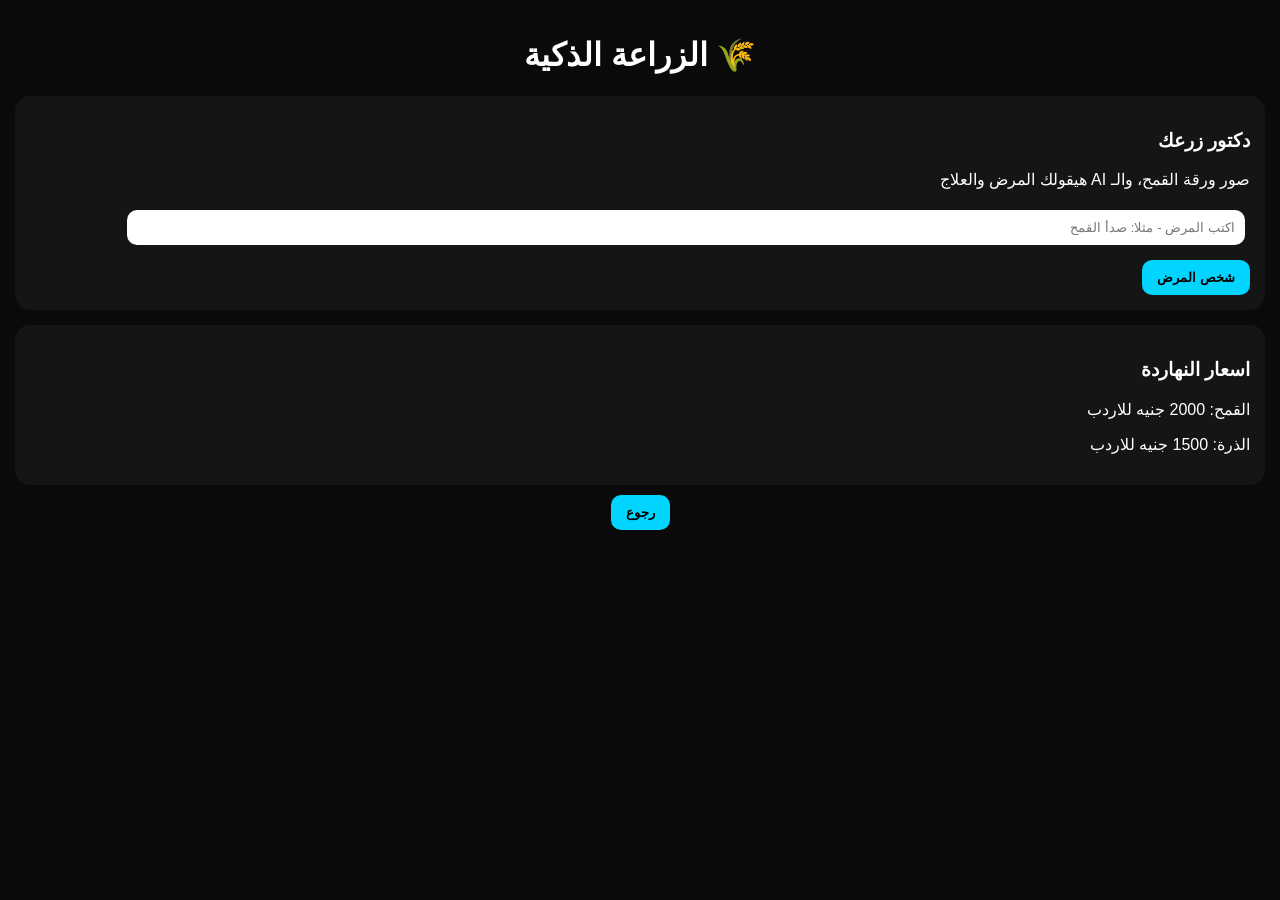
==== agri.html @ 6b5042f1 "Create agri.html" ====
<!DOCTYPE html>
<html lang="ar" dir="rtl">
<head><meta charset="UTF-8"><meta name="viewport" content="width=device-width, initial-scale=1.0"><title>الزراعة</title><link rel="manifest" href="manifest.json"><link rel="stylesheet" href="style.css"></head>
<body>
<h1>🌾 الزراعة الذكية</h1>
<div class="box">
<h3>دكتور زرعك</h3>
<p>صور ورقة القمح، والـ AI هيقولك المرض والعلاج</p>
<input placeholder="اكتب المرض - مثلا: صدأ القمح">
<button onclick="alert('العلاج: رش مبيد فطري، واسقي على فترات')">شخص المرض</button>
</div>
<div class="box">
<h3>اسعار النهاردة</h3>
<p>القمح: 2000 جنيه للاردب</p>
<p>الذرة: 1500 جنيه للاردب</p>
</div>
<a href="index.html"><button>رجوع</button></a>
<script src="app.js"></script>
</body>
</html>
---- style.css ----
body{background:#0A0A0A;color:white;font-family:Cairo, sans-serif;text-align:center;margin:0;padding:15px}
a{text-decoration:none;color:white}
.header h1{font-size:32px;margin-bottom:5px}
.header span{color:#00D4FF}
.guard-card{background:#1A0000;border:2px solid #FF0000;padding:20px;border-radius:20px;margin:15px 0}
.sos-btn{background:#FF0000;color:white;border:none;padding:15px 40px;font-size:22px;border-radius:50px;font-weight:bold;cursor:pointer}
.grid{display:grid;grid-template-columns:1fr 1fr;gap:12px;margin-top:15px}
.card{background:#151515;padding:20px;border-radius:15px;border:1px solid #222}
.box{background:#151515;padding:15px;border-radius:15px;margin-top:15px;text-align:right}
input,select{width:90%;padding:10px;border-radius:10px;border:none;margin:5px;font-family:inherit}
button{padding:10px 15px;background:#00D4FF;border:none;border-radius:10px;margin-top:10px;font-weight:bold;cursor:pointer}
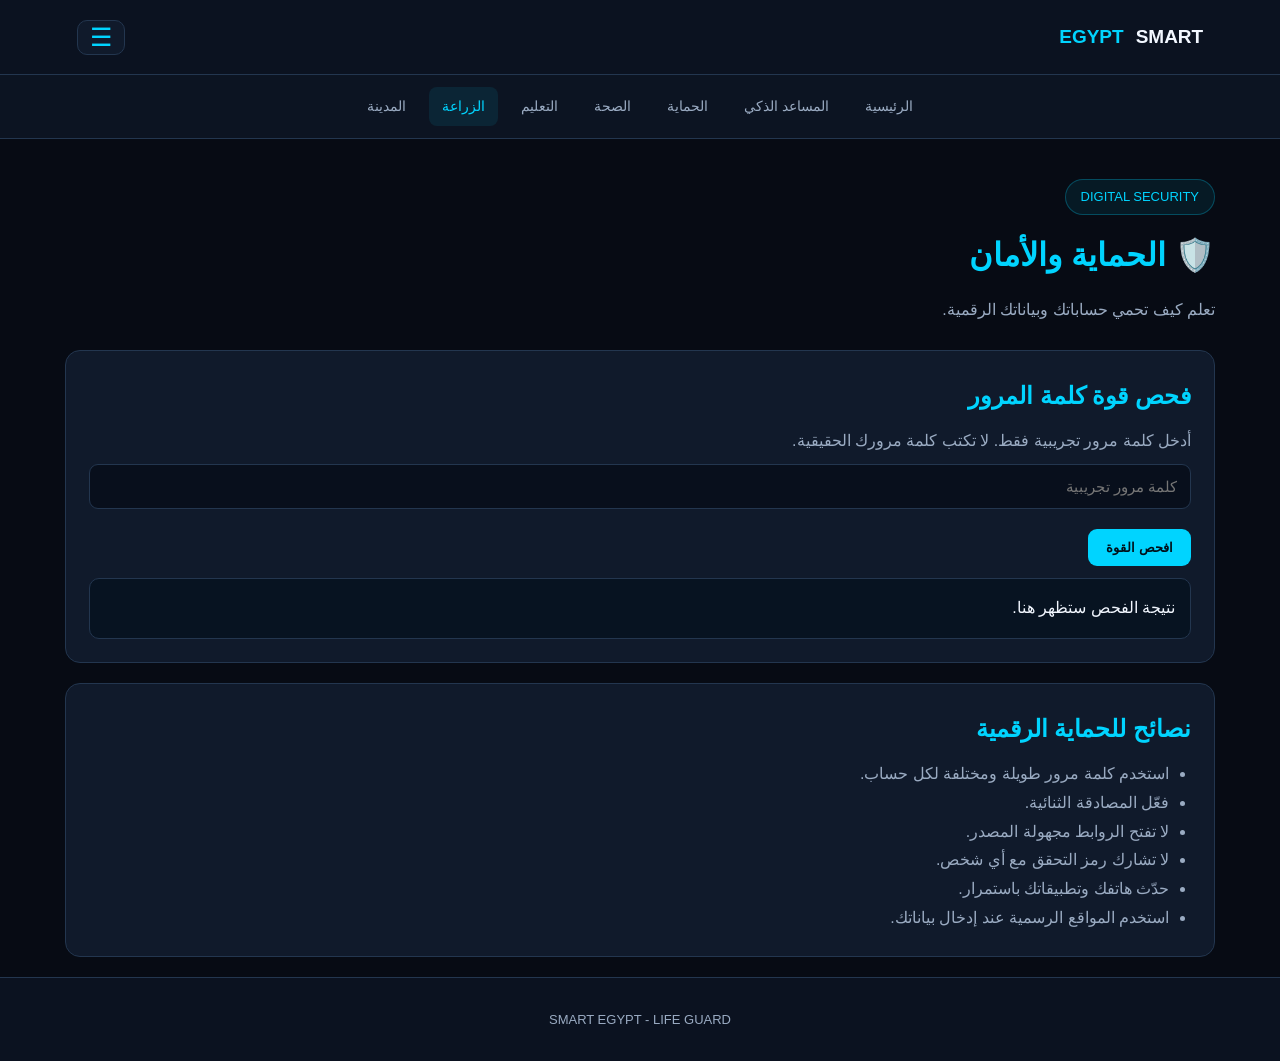
==== commit 3bbc5937: "Update agri.html" ====
--- a/agri.html
+++ b/agri.html
@@ -1,20 +1,41 @@
+
 <!DOCTYPE html>
 <html lang="ar" dir="rtl">
-<head><meta charset="UTF-8"><meta name="viewport" content="width=device-width, initial-scale=1.0"><title>الزراعة</title><link rel="manifest" href="manifest.json"><link rel="stylesheet" href="style.css"></head>
+<head>
+<meta charset="UTF-8">
+<meta name="viewport" content="width=device-width,initial-scale=1">
+<meta name="theme-color" content="#00d4ff">
+<title>الحماية والأمان - SMART EGYPT</title>
+<link rel="stylesheet" href="style.css">
+<link rel="manifest" href="manifest.json">
+</head>
 <body>
-<h1>🌾 الزراعة الذكية</h1>
-<div class="box">
-<h3>دكتور زرعك</h3>
-<p>صور ورقة القمح، والـ AI هيقولك المرض والعلاج</p>
-<input placeholder="اكتب المرض - مثلا: صدأ القمح">
-<button onclick="alert('العلاج: رش مبيد فطري، واسقي على فترات')">شخص المرض</button>
-</div>
-<div class="box">
-<h3>اسعار النهاردة</h3>
-<p>القمح: 2000 جنيه للاردب</p>
-<p>الذرة: 1500 جنيه للاردب</p>
-</div>
-<a href="index.html"><button>رجوع</button></a>
+<header class="topbar"><a class="brand" href="index.html">SMART <b>EGYPT</b></a><button class="menu-btn" onclick="toggleMenu()">☰</button></header>
+<nav class="nav-links" id="navLinks">
+<a href="index.html">الرئيسية</a><a href="ai.html">المساعد الذكي</a><a href="guard.html">الحماية</a><a href="health.html">الصحة</a><a href="edu.html">التعليم</a><a href="agri.html">الزراعة</a><a href="city.html">المدينة</a>
+</nav>
+<main class="container">
+<section class="page-header"><span class="tag">DIGITAL SECURITY</span><h1>🛡️ الحماية والأمان</h1><p>تعلم كيف تحمي حساباتك وبياناتك الرقمية.</p></section>
+<section class="content-panel">
+<h2>فحص قوة كلمة المرور</h2>
+<p>أدخل كلمة مرور تجريبية فقط. لا تكتب كلمة مرورك الحقيقية.</p>
+<input class="field" id="passwordCheck" type="text" placeholder="كلمة مرور تجريبية">
+<button class="action-btn" onclick="checkPassword()">افحص القوة</button>
+<div class="result" id="passwordResult">نتيجة الفحص ستظهر هنا.</div>
+</section>
+<section class="content-panel">
+<h2>نصائح للحماية الرقمية</h2>
+<ul>
+<li>استخدم كلمة مرور طويلة ومختلفة لكل حساب.</li>
+<li>فعّل المصادقة الثنائية.</li>
+<li>لا تفتح الروابط مجهولة المصدر.</li>
+<li>لا تشارك رمز التحقق مع أي شخص.</li>
+<li>حدّث هاتفك وتطبيقاتك باستمرار.</li>
+<li>استخدم المواقع الرسمية عند إدخال بياناتك.</li>
+</ul>
+</section>
+</main>
+<footer>SMART EGYPT - LIFE GUARD</footer>
 <script src="app.js"></script>
 </body>
-</html>+</html>
--- a/style.css
+++ b/style.css
@@ -1,11 +1,284 @@
-body{background:#0A0A0A;color:white;font-family:Cairo, sans-serif;text-align:center;margin:0;padding:15px}
-a{text-decoration:none;color:white}
-.header h1{font-size:32px;margin-bottom:5px}
-.header span{color:#00D4FF}
-.guard-card{background:#1A0000;border:2px solid #FF0000;padding:20px;border-radius:20px;margin:15px 0}
-.sos-btn{background:#FF0000;color:white;border:none;padding:15px 40px;font-size:22px;border-radius:50px;font-weight:bold;cursor:pointer}
-.grid{display:grid;grid-template-columns:1fr 1fr;gap:12px;margin-top:15px}
-.card{background:#151515;padding:20px;border-radius:15px;border:1px solid #222}
-.box{background:#151515;padding:15px;border-radius:15px;margin-top:15px;text-align:right}
-input,select{width:90%;padding:10px;border-radius:10px;border:none;margin:5px;font-family:inherit}
-button{padding:10px 15px;background:#00D4FF;border:none;border-radius:10px;margin-top:10px;font-weight:bold;cursor:pointer}+
+* {
+  margin: 0;
+  padding: 0;
+  box-sizing: border-box;
+}
+:root {
+  --bg: #070b14;
+  --panel: #101a2b;
+  --panel2: #142238;
+  --blue: #00d4ff;
+  --text: #f2f7ff;
+  --muted: #9aabc2;
+  --border: #23364f;
+}
+html { scroll-behavior: smooth; }
+body {
+  background: var(--bg);
+  color: var(--text);
+  font-family: Arial, sans-serif;
+  line-height: 1.8;
+}
+a { color: inherit; text-decoration: none; }
+button { font-family: inherit; cursor: pointer; }
+.topbar {
+  height: 75px;
+  padding: 0 6%;
+  display: flex;
+  align-items: center;
+  justify-content: space-between;
+  background: #0b1220;
+  border-bottom: 1px solid var(--border);
+}
+.brand {
+  display: flex;
+  align-items: center;
+  gap: 12px;
+  font-size: 19px;
+  font-weight: bold;
+}
+.brand b { color: var(--blue); }
+.brand small {
+  display: block;
+  color: var(--muted);
+  font-size: 10px;
+  letter-spacing: 3px;
+}
+.brand-icon {
+  width: 43px;
+  height: 43px;
+  display: grid;
+  place-items: center;
+  border: 2px solid var(--blue);
+  border-radius: 13px;
+  color: var(--blue);
+  font-size: 25px;
+  box-shadow: 0 0 15px #00d4ff44;
+}
+.menu-btn {
+  background: var(--panel);
+  border: 1px solid var(--border);
+  color: var(--blue);
+  font-size: 25px;
+  border-radius: 10px;
+  padding: 2px 12px;
+}
+.nav-links {
+  background: #0c1422;
+  display: flex;
+  justify-content: center;
+  flex-wrap: wrap;
+  gap: 10px;
+  padding: 12px;
+  border-bottom: 1px solid var(--border);
+}
+.nav-links a {
+  padding: 7px 13px;
+  color: var(--muted);
+  border-radius: 8px;
+  font-size: 14px;
+}
+.nav-links a:hover, .nav-links a.active {
+  background: #00d4ff16;
+  color: var(--blue);
+}
+.container {
+  width: 90%;
+  max-width: 1150px;
+  margin: auto;
+}
+.hero {
+  min-height: 430px;
+  display: flex;
+  align-items: center;
+  justify-content: space-between;
+  gap: 25px;
+  padding: 55px 0;
+}
+.hero-content { max-width: 600px; }
+.tag {
+  display: inline-block;
+  color: var(--blue);
+  background: #00d4ff13;
+  border: 1px solid #00d4ff44;
+  border-radius: 30px;
+  padding: 5px 15px;
+  font-size: 13px;
+}
+.hero h1 {
+  font-size: clamp(32px, 6vw, 55px);
+  line-height: 1.35;
+  margin: 18px 0;
+}
+.hero h1 span { color: var(--blue); }
+.hero p, .section-heading p {
+  color: var(--muted);
+  margin-bottom: 22px;
+}
+.main-btn {
+  display: inline-block;
+  padding: 11px 22px;
+  background: var(--blue);
+  color: #00101a;
+  border-radius: 9px;
+  font-weight: bold;
+}
+.hero-art {
+  width: 270px;
+  height: 270px;
+  flex-shrink: 0;
+  border: 2px solid #00d4ff66;
+  border-radius: 50%;
+  display: grid;
+  place-items: center;
+  position: relative;
+  box-shadow: 0 0 50px #00d4ff1c, inset 0 0 50px #00d4ff16;
+}
+.big-logo {
+  font-size: 145px;
+  font-weight: bold;
+  color: var(--blue);
+  text-shadow: 0 0 30px #00d4ff88;
+}
+.orbit {
+  position: absolute;
+  top: 10px;
+  right: 35px;
+  color: var(--blue);
+  font-size: 30px;
+}
+.orbit-two { top: auto; bottom: 20px; right: auto; left: 25px; }
+.stats {
+  display: grid;
+  grid-template-columns: repeat(3,1fr);
+  gap: 15px;
+  margin: 15px 0 70px;
+}
+.stat {
+  background: var(--panel);
+  border: 1px solid var(--border);
+  border-radius: 13px;
+  padding: 18px;
+  text-align: center;
+}
+.stat strong {
+  display: block;
+  font-size: 25px;
+  color: var(--blue);
+}
+.stat span { color: var(--muted); font-size: 13px; }
+.section-heading { text-align: center; margin-bottom: 28px; }
+.section-heading h2 { font-size: 30px; margin: 10px 0 5px; }
+.service-grid {
+  display: grid;
+  grid-template-columns: repeat(3,1fr);
+  gap: 17px;
+}
+.service-card {
+  display: block;
+  background: var(--panel);
+  border: 1px solid var(--border);
+  border-radius: 15px;
+  padding: 22px;
+  transition: .2s;
+}
+.service-card:hover {
+  transform: translateY(-5px);
+  border-color: var(--blue);
+  box-shadow: 0 8px 25px #00d4ff13;
+}
+.service-icon { font-size: 34px; }
+.service-card h3 { margin: 8px 0; }
+.service-card p { color: var(--muted); font-size: 14px; min-height: 50px; }
+.card-link { color: var(--blue); display: block; margin-top: 12px; }
+.info-panel {
+  margin: 65px 0;
+  padding: 35px;
+  text-align: center;
+  background: linear-gradient(130deg,#10213b,#0b1728);
+  border: 1px solid var(--border);
+  border-radius: 17px;
+}
+.info-panel h2 { color: var(--blue); margin: 8px; }
+.info-panel p { color: var(--muted); }
+footer {
+  padding: 30px 10px;
+  text-align: center;
+  background: #0b1220;
+  border-top: 1px solid var(--border);
+  color: var(--muted);
+  font-size: 13px;
+}
+.footer-brand { justify-content: center; color: var(--text); margin-bottom: 8px; }
+.page-header { padding: 40px 0 25px; }
+.page-header h1 { font-size: 32px; color: var(--blue); margin: 12px 0; }
+.page-header p { color: var(--muted); }
+.content-panel {
+  background: var(--panel);
+  border: 1px solid var(--border);
+  border-radius: 15px;
+  padding: 23px;
+  margin-bottom: 20px;
+}
+.content-panel h2 { color: var(--blue); margin-bottom: 10px; }
+.content-panel p, .content-panel li { color: var(--muted); }
+.content-panel ul { padding-right: 22px; }
+.action-btn {
+  border: 0;
+  border-radius: 9px;
+  padding: 11px 18px;
+  background: var(--blue);
+  color: #00101a;
+  font-weight: bold;
+  margin-top: 12px;
+}
+.field {
+  width: 100%;
+  padding: 13px;
+  background: #080f1c;
+  border: 1px solid var(--border);
+  color: white;
+  border-radius: 9px;
+  margin: 8px 0;
+  font-size: 15px;
+}
+.result {
+  background: #071321;
+  border: 1px solid var(--border);
+  border-radius: 10px;
+  padding: 15px;
+  margin-top: 12px;
+  color: var(--text);
+  white-space: pre-wrap;
+  overflow-wrap: anywhere;
+}
+.chat-box {
+  min-height: 180px;
+  max-height: 350px;
+  overflow-y: auto;
+  background: #080f1c;
+  border: 1px solid var(--border);
+  padding: 15px;
+  border-radius: 10px;
+  margin-bottom: 12px;
+}
+.chat-msg { padding: 10px; margin: 8px 0; border-radius: 9px; }
+.bot { background: #10243b; }
+.user { background: #073344; }
+@media(max-width:750px) {
+  .hero { flex-direction: column-reverse; text-align: center; }
+  .hero-art { width: 190px; height: 190px; }
+  .big-logo { font-size: 100px; }
+  .service-grid { grid-template-columns: repeat(2,1fr); }
+  .stats { gap: 7px; }
+  .stat { padding: 12px 5px; }
+  .stat strong { font-size: 20px; }
+}
+@media(max-width:430px) {
+  .service-grid { grid-template-columns: 1fr; }
+  .nav-links { display: none; flex-direction: column; }
+  .nav-links.show { display: flex; }
+  .hero { padding: 35px 0; }
+  .info-panel { padding: 22px; }
+}
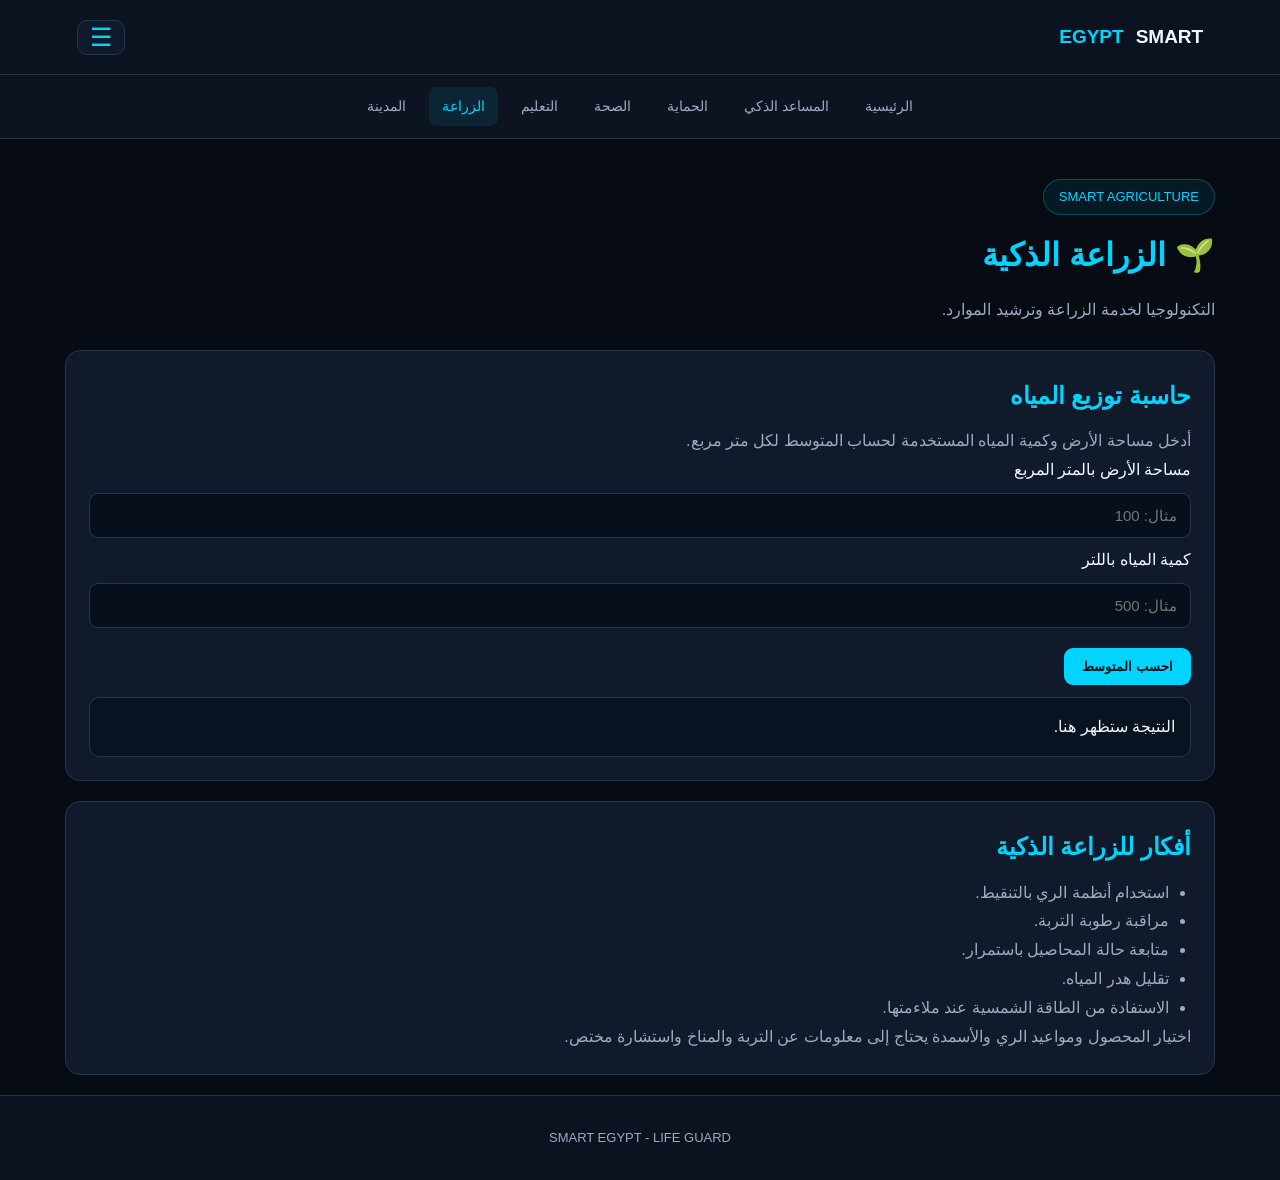
==== commit 8a1725cf: "Update agri.html" ====
--- a/agri.html
+++ b/agri.html
@@ -5,7 +5,7 @@
 <meta charset="UTF-8">
 <meta name="viewport" content="width=device-width,initial-scale=1">
 <meta name="theme-color" content="#00d4ff">
-<title>الحماية والأمان - SMART EGYPT</title>
+<title>الزراعة الذكية - SMART EGYPT</title>
 <link rel="stylesheet" href="style.css">
 <link rel="manifest" href="manifest.json">
 </head>
@@ -15,24 +15,27 @@
 <a href="index.html">الرئيسية</a><a href="ai.html">المساعد الذكي</a><a href="guard.html">الحماية</a><a href="health.html">الصحة</a><a href="edu.html">التعليم</a><a href="agri.html">الزراعة</a><a href="city.html">المدينة</a>
 </nav>
 <main class="container">
-<section class="page-header"><span class="tag">DIGITAL SECURITY</span><h1>🛡️ الحماية والأمان</h1><p>تعلم كيف تحمي حساباتك وبياناتك الرقمية.</p></section>
+<section class="page-header"><span class="tag">SMART AGRICULTURE</span><h1>🌱 الزراعة الذكية</h1><p>التكنولوجيا لخدمة الزراعة وترشيد الموارد.</p></section>
 <section class="content-panel">
-<h2>فحص قوة كلمة المرور</h2>
-<p>أدخل كلمة مرور تجريبية فقط. لا تكتب كلمة مرورك الحقيقية.</p>
-<input class="field" id="passwordCheck" type="text" placeholder="كلمة مرور تجريبية">
-<button class="action-btn" onclick="checkPassword()">افحص القوة</button>
-<div class="result" id="passwordResult">نتيجة الفحص ستظهر هنا.</div>
+<h2>حاسبة توزيع المياه</h2>
+<p>أدخل مساحة الأرض وكمية المياه المستخدمة لحساب المتوسط لكل متر مربع.</p>
+<label for="area">مساحة الأرض بالمتر المربع</label>
+<input class="field" id="area" type="number" min="0.01" step="any" placeholder="مثال: 100">
+<label for="waterAmount">كمية المياه باللتر</label>
+<input class="field" id="waterAmount" type="number" min="0" step="any" placeholder="مثال: 500">
+<button class="action-btn" onclick="calculateWater()">احسب المتوسط</button>
+<div class="result" id="waterResult">النتيجة ستظهر هنا.</div>
 </section>
 <section class="content-panel">
-<h2>نصائح للحماية الرقمية</h2>
+<h2>أفكار للزراعة الذكية</h2>
 <ul>
-<li>استخدم كلمة مرور طويلة ومختلفة لكل حساب.</li>
-<li>فعّل المصادقة الثنائية.</li>
-<li>لا تفتح الروابط مجهولة المصدر.</li>
-<li>لا تشارك رمز التحقق مع أي شخص.</li>
-<li>حدّث هاتفك وتطبيقاتك باستمرار.</li>
-<li>استخدم المواقع الرسمية عند إدخال بياناتك.</li>
+<li>استخدام أنظمة الري بالتنقيط.</li>
+<li>مراقبة رطوبة التربة.</li>
+<li>متابعة حالة المحاصيل باستمرار.</li>
+<li>تقليل هدر المياه.</li>
+<li>الاستفادة من الطاقة الشمسية عند ملاءمتها.</li>
 </ul>
+<p>اختيار المحصول ومواعيد الري والأسمدة يحتاج إلى معلومات عن التربة والمناخ واستشارة مختص.</p>
 </section>
 </main>
 <footer>SMART EGYPT - LIFE GUARD</footer>
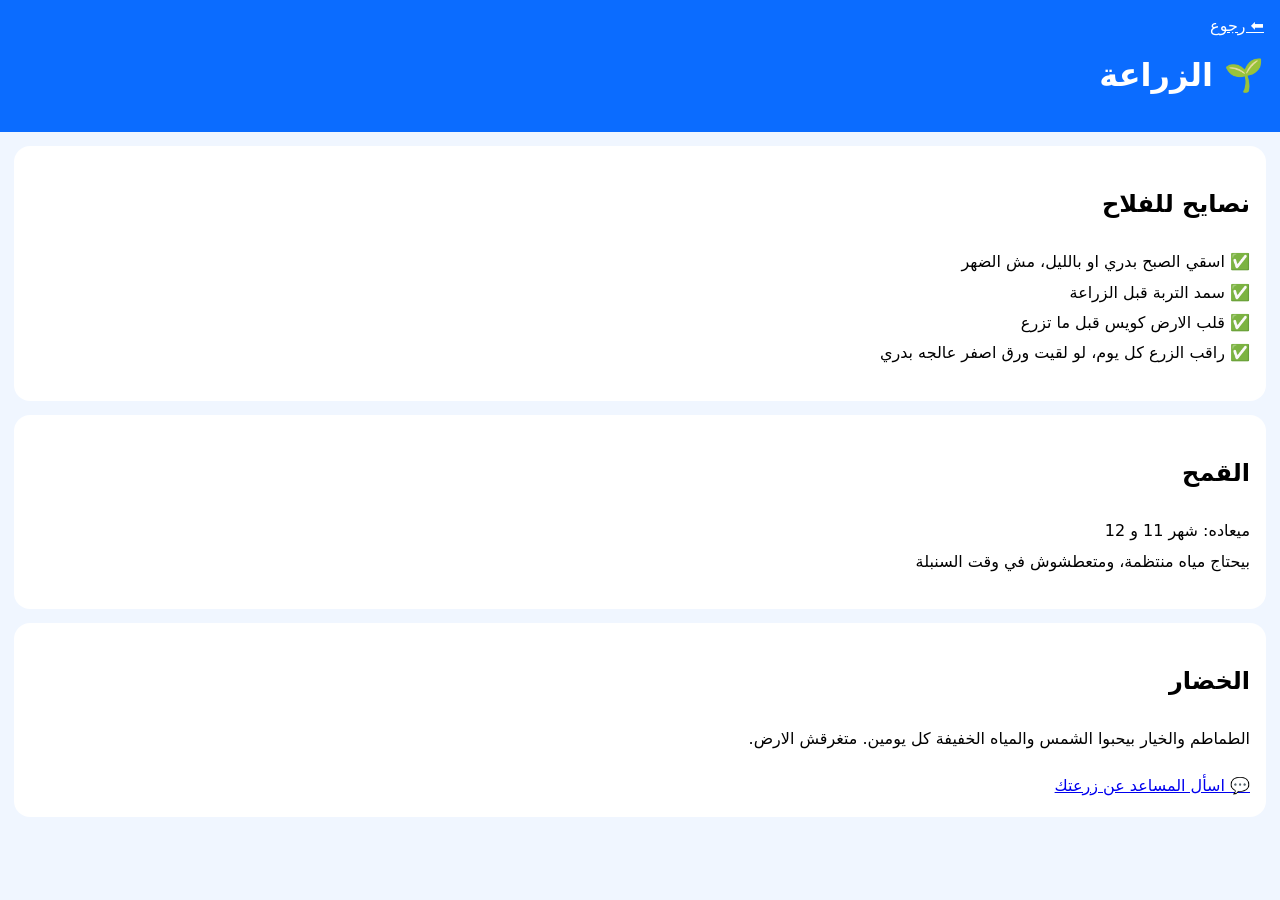
==== commit 4be76ef2: "Update agri.html" ====
--- a/agri.html
+++ b/agri.html
@@ -1,44 +1,7 @@
-
-<!DOCTYPE html>
-<html lang="ar" dir="rtl">
-<head>
-<meta charset="UTF-8">
-<meta name="viewport" content="width=device-width,initial-scale=1">
-<meta name="theme-color" content="#00d4ff">
-<title>الزراعة الذكية - SMART EGYPT</title>
-<link rel="stylesheet" href="style.css">
-<link rel="manifest" href="manifest.json">
-</head>
-<body>
-<header class="topbar"><a class="brand" href="index.html">SMART <b>EGYPT</b></a><button class="menu-btn" onclick="toggleMenu()">☰</button></header>
-<nav class="nav-links" id="navLinks">
-<a href="index.html">الرئيسية</a><a href="ai.html">المساعد الذكي</a><a href="guard.html">الحماية</a><a href="health.html">الصحة</a><a href="edu.html">التعليم</a><a href="agri.html">الزراعة</a><a href="city.html">المدينة</a>
-</nav>
-<main class="container">
-<section class="page-header"><span class="tag">SMART AGRICULTURE</span><h1>🌱 الزراعة الذكية</h1><p>التكنولوجيا لخدمة الزراعة وترشيد الموارد.</p></section>
-<section class="content-panel">
-<h2>حاسبة توزيع المياه</h2>
-<p>أدخل مساحة الأرض وكمية المياه المستخدمة لحساب المتوسط لكل متر مربع.</p>
-<label for="area">مساحة الأرض بالمتر المربع</label>
-<input class="field" id="area" type="number" min="0.01" step="any" placeholder="مثال: 100">
-<label for="waterAmount">كمية المياه باللتر</label>
-<input class="field" id="waterAmount" type="number" min="0" step="any" placeholder="مثال: 500">
-<button class="action-btn" onclick="calculateWater()">احسب المتوسط</button>
-<div class="result" id="waterResult">النتيجة ستظهر هنا.</div>
-</section>
-<section class="content-panel">
-<h2>أفكار للزراعة الذكية</h2>
-<ul>
-<li>استخدام أنظمة الري بالتنقيط.</li>
-<li>مراقبة رطوبة التربة.</li>
-<li>متابعة حالة المحاصيل باستمرار.</li>
-<li>تقليل هدر المياه.</li>
-<li>الاستفادة من الطاقة الشمسية عند ملاءمتها.</li>
-</ul>
-<p>اختيار المحصول ومواعيد الري والأسمدة يحتاج إلى معلومات عن التربة والمناخ واستشارة مختص.</p>
-</section>
-</main>
-<footer>SMART EGYPT - LIFE GUARD</footer>
-<script src="app.js"></script>
-</body>
-</html>
+<!DOCTYPE html><html lang="ar" dir="rtl"><head><meta charset="UTF-8"><meta name="viewport" content="width=device-width,initial-scale=1"><title>الزراعة</title>
+<style>body{font-family:system-ui;margin:0;background:#f0f6ff}header{background:#0b6cff;color:#fff;padding:16px}header a{color:#fff}.box{background:#fff;margin:14px;padding:16px;border-radius:16px;line-height:1.9}</style></head>
+<body><header><a href="index.html">⬅ رجوع</a><h1>🌱 الزراعة</h1></header>
+<div class="box"><h2>نصايح للفلاح</h2><p>✅ اسقي الصبح بدري او بالليل، مش الضهر<br>✅ سمد التربة قبل الزراعة<br>✅ قلب الارض كويس قبل ما تزرع<br>✅ راقب الزرع كل يوم، لو لقيت ورق اصفر عالجه بدري</p></div>
+<div class="box"><h2>القمح</h2><p>ميعاده: شهر 11 و 12<br>بيحتاج مياه منتظمة، ومتعطشوش في وقت السنبلة</p></div>
+<div class="box"><h2>الخضار</h2><p>الطماطم والخيار بيحبوا الشمس والمياه الخفيفة كل يومين. متغرقش الارض.</p><a href="ai.html">💬 اسأل المساعد عن زرعتك</a></div>
+</body></html>
